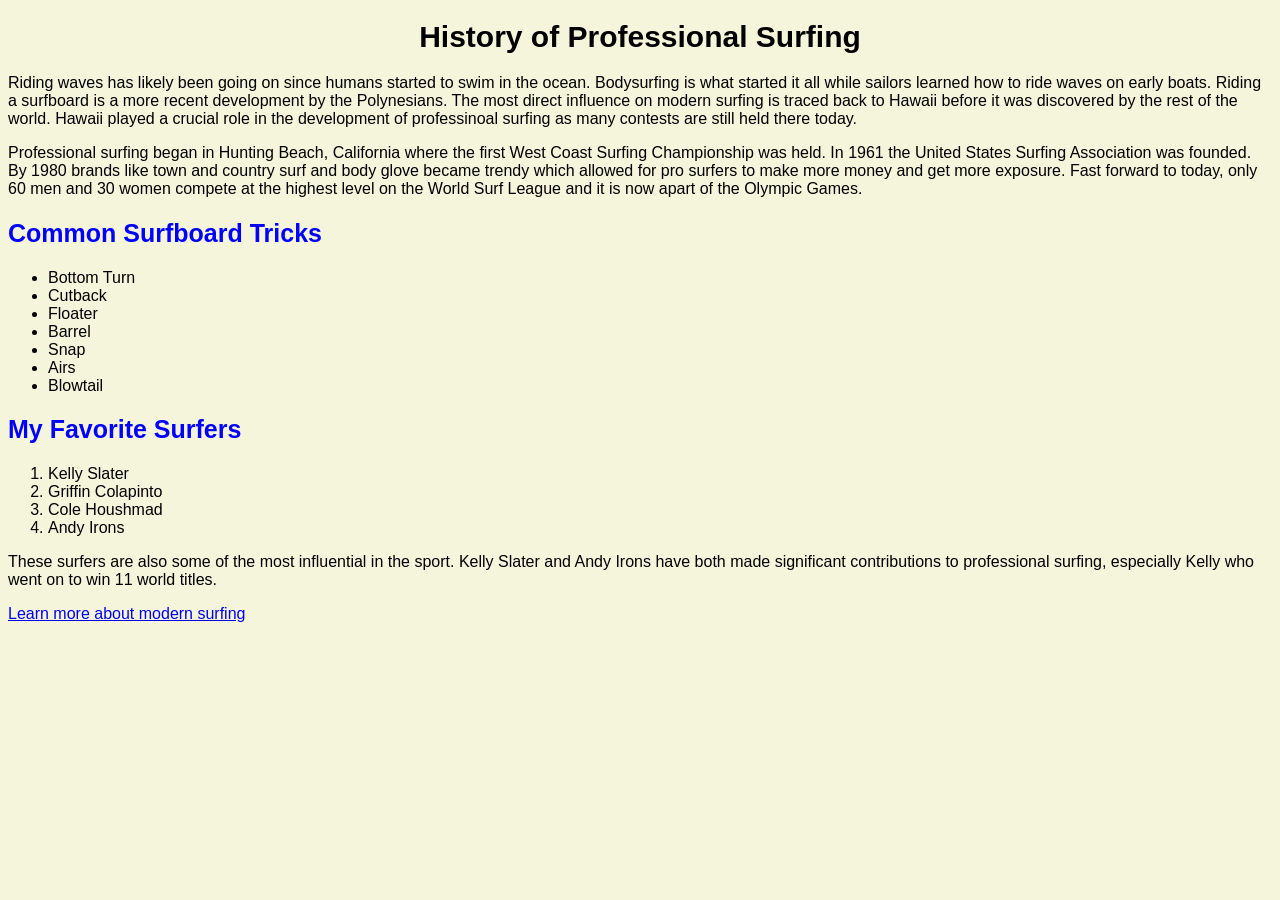
==== index.html @ 85f73acc "steps 1-4 week 4 assignment" ====
<!DOCTYPE html>
<html>
    <header>
        <title>History of Professional Surfing</title>
        <!-- header and title of my webpage along with document type -->
         <link rel="stylesheet" href="./style.css" />
    <!-- link to stylesheet called style.css -->
    </header>
    <body>
        <h1>History of Professional Surfing</h1>
        <!-- start of my body with a big header to give the overall topic of this page and below starts the main content of the page with my 2 content paragraphs -->
    <main>
        <p> Riding waves has likely been going on since humans started to swim in the ocean. Bodysurfing is what started it all while sailors learned how to ride waves on early boats. Riding a surfboard is a more recent development by the Polynesians. 
            The most direct influence on modern surfing is traced back to Hawaii before it was discovered by the rest of the world. Hawaii played a crucial role in the development of professinoal surfing as many contests are still held there today.
        </p>
            <p>Professional surfing began in Hunting Beach, California where the first West Coast Surfing Championship was held. 
            In 1961 the United States Surfing Association was founded. By 1980 brands like town and country surf and body glove became trendy which allowed for pro surfers to make more money and get more exposure. Fast forward to today, only 60 men and 30 women compete at the highest level on the World Surf League and it is now apart of the Olympic Games.
        </p>
    <section>
        <h2>Common Surfboard Tricks</h2>
        <ul> 
            <li>Bottom Turn</li>
            <li>Cutback</li>
            <li>Floater</li>
            <li>Barrel</li>
            <li>Snap</li>
            <li>Airs</li>
            <li>Blowtail</li>
        </ul>
    </section>
    <section>
        <h2>My Favorite Surfers</h2>
        <ol>
            <li>Kelly Slater</li>
            <li>Griffin Colapinto</li>
            <li>Cole Houshmad</li>
            <li>Andy Irons</li>
        </ol>
        <p> These surfers are also some of the most influential in the sport. Kelly Slater and Andy Irons have both made significant contributions to professional surfing, especially Kelly who went on to win 11 world titles.</p>
    <!-- this section contains a unordered list and an ordered list along with sections to separate the different content. right below ends the main content and the second section and also contains my footer with the link to the other page. -->
    </section>
    </main>
        <footer>
            <a href="page2.html">Learn more about modern surfing</a>
        </footer>
    </body>
</html>
---- style.css ----
header {
    background-color : mistyrose;
    text-align: center;
}
h1 {
    font-size : 30px;
    text-align : center;
}
body {
    background-color : beige
}

* {
    font-family : sans-serif;
}

img {
    width : 100%;
    border-radius : 8px;
    display : block;
    margin : auto;
}

h2 {
    font-size : 25px;
    text-align : left;
    color : blue
}
p {
    text-align: left;
}
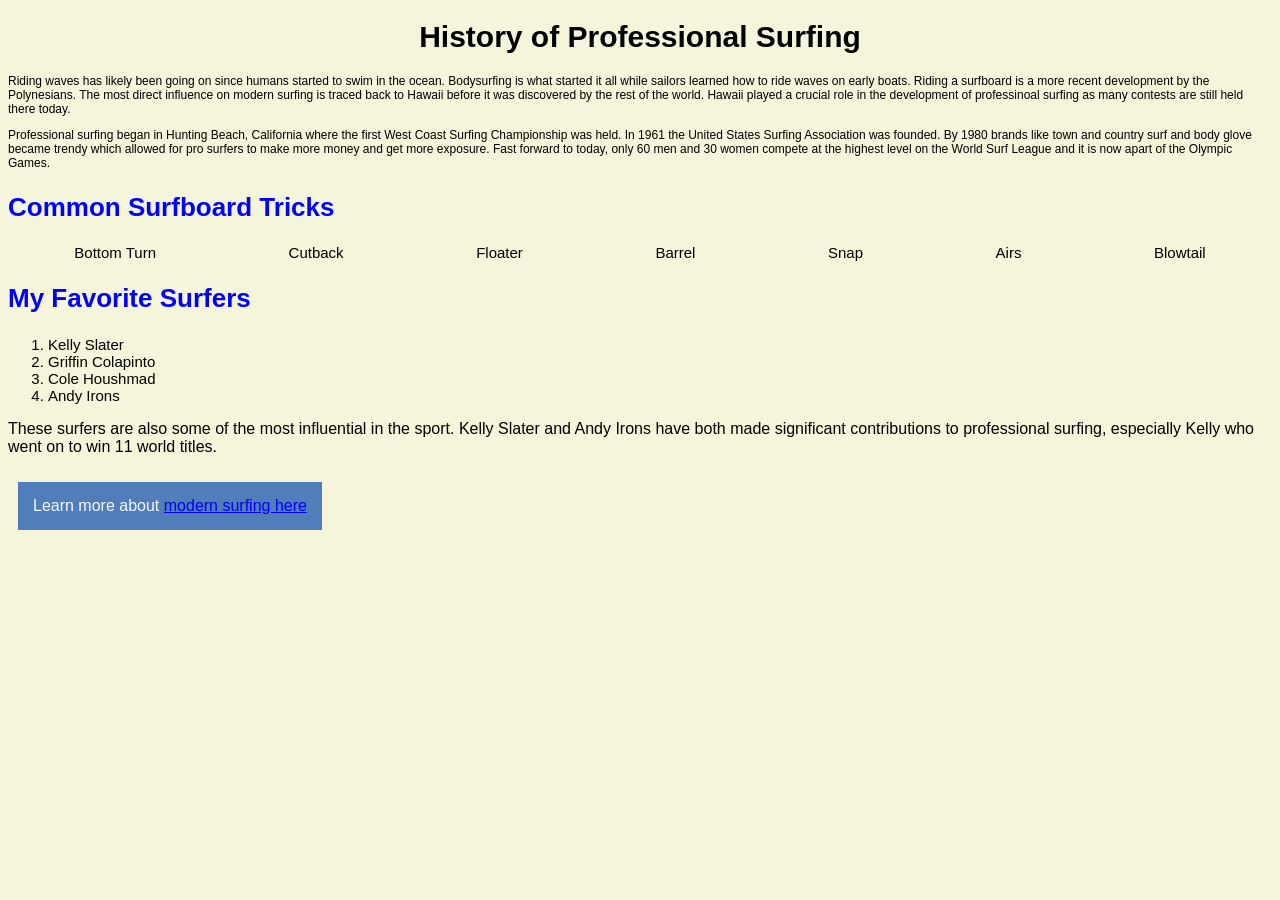
==== commit 176158df: "4-7 assignment week 4 complete" ====
--- a/index.html
+++ b/index.html
@@ -1,6 +1,6 @@
 <!DOCTYPE html>
 <html>
-    <header>
+    <header id="main_page_header">
         <title>History of Professional Surfing</title>
         <!-- header and title of my webpage along with document type -->
          <link rel="stylesheet" href="./style.css" />
@@ -10,14 +10,14 @@
         <h1>History of Professional Surfing</h1>
         <!-- start of my body with a big header to give the overall topic of this page and below starts the main content of the page with my 2 content paragraphs -->
     <main>
-        <p> Riding waves has likely been going on since humans started to swim in the ocean. Bodysurfing is what started it all while sailors learned how to ride waves on early boats. Riding a surfboard is a more recent development by the Polynesians. 
+        <p id="information" class=paragraph1"> Riding waves has likely been going on since humans started to swim in the ocean. Bodysurfing is what started it all while sailors learned how to ride waves on early boats. Riding a surfboard is a more recent development by the Polynesians. 
             The most direct influence on modern surfing is traced back to Hawaii before it was discovered by the rest of the world. Hawaii played a crucial role in the development of professinoal surfing as many contests are still held there today.
         </p>
-            <p>Professional surfing began in Hunting Beach, California where the first West Coast Surfing Championship was held. 
+            <p id="information" class="parapraph2">Professional surfing began in Hunting Beach, California where the first West Coast Surfing Championship was held. 
             In 1961 the United States Surfing Association was founded. By 1980 brands like town and country surf and body glove became trendy which allowed for pro surfers to make more money and get more exposure. Fast forward to today, only 60 men and 30 women compete at the highest level on the World Surf League and it is now apart of the Olympic Games.
         </p>
-    <section>
-        <h2>Common Surfboard Tricks</h2>
+    <section class="section" id="tricks">
+        <h2 class="subheader">Common Surfboard Tricks</h2>
         <ul> 
             <li>Bottom Turn</li>
             <li>Cutback</li>
@@ -28,8 +28,8 @@
             <li>Blowtail</li>
         </ul>
     </section>
-    <section>
-        <h2>My Favorite Surfers</h2>
+    <section class="section">
+        <h2 class="subheader">My Favorite Surfers</h2>
         <ol>
             <li>Kelly Slater</li>
             <li>Griffin Colapinto</li>
@@ -41,7 +41,9 @@
     </section>
     </main>
         <footer>
-            <a href="page2.html">Learn more about modern surfing</a>
+            <p class="button">Learn more about
+            <a href="page2.html">modern surfing here</a>
+            </p>
         </footer>
     </body>
 </html>
--- a/style.css
+++ b/style.css
@@ -2,34 +2,79 @@
     background-color : mistyrose;
     text-align: center;
 }
+ /* text alignment and header background color */
 h1 {
     font-size : 30px;
     text-align : center;
 }
+/* font size and alignment of h1 headings */
 body {
     background-color : beige
 }
-
+/* background color for whole page */
 * {
     font-family : sans-serif;
 }
-
+/* font for page */
 img {
     width : 100%;
     border-radius : 8px;
     display : block;
     margin : auto;
 }
-
+/* image sizing */
 h2 {
     font-size : 25px;
     text-align : left;
     color : blue
 }
+/* h2 font size alignment and color */
 p {
     text-align: left;
 }
-
-
-
-
+/* paragraph alignment */
+.header2 {
+    color: darkgrey;
+}
+/* header 2 calss color */
+.olist {
+    font-size : 23px;
+}
+/* olist class font sizing */
+#information {
+    font-size: 12px;
+}
+/* information id font size */
+.subheader {
+    font-weight: bold;
+    font-size: 26px;
+}
+/* subheading class font size and weight */
+.button {
+    background-color: #04aa;
+    color : ghostwhite;
+    padding : 15px;
+    text-align : right;
+    text-decoration : none;
+    font-size : 16px;
+    display : inline-block;
+    margin : 10px;
+}
+/* reference link attributes */
+li { 
+    font-size: 15px;
+}
+/* list font size */
+#main_page_header {
+    background-color: mistyrose;
+    text-align: center;
+}
+/* header on page 1 background color and text alignment  */
+#tricks ul {
+    list-style: none;
+    display: flex;
+    justify-content: space-around;
+    padding: 0;
+    margin: 0;
+}
+/* surfboard tricks flexbox */
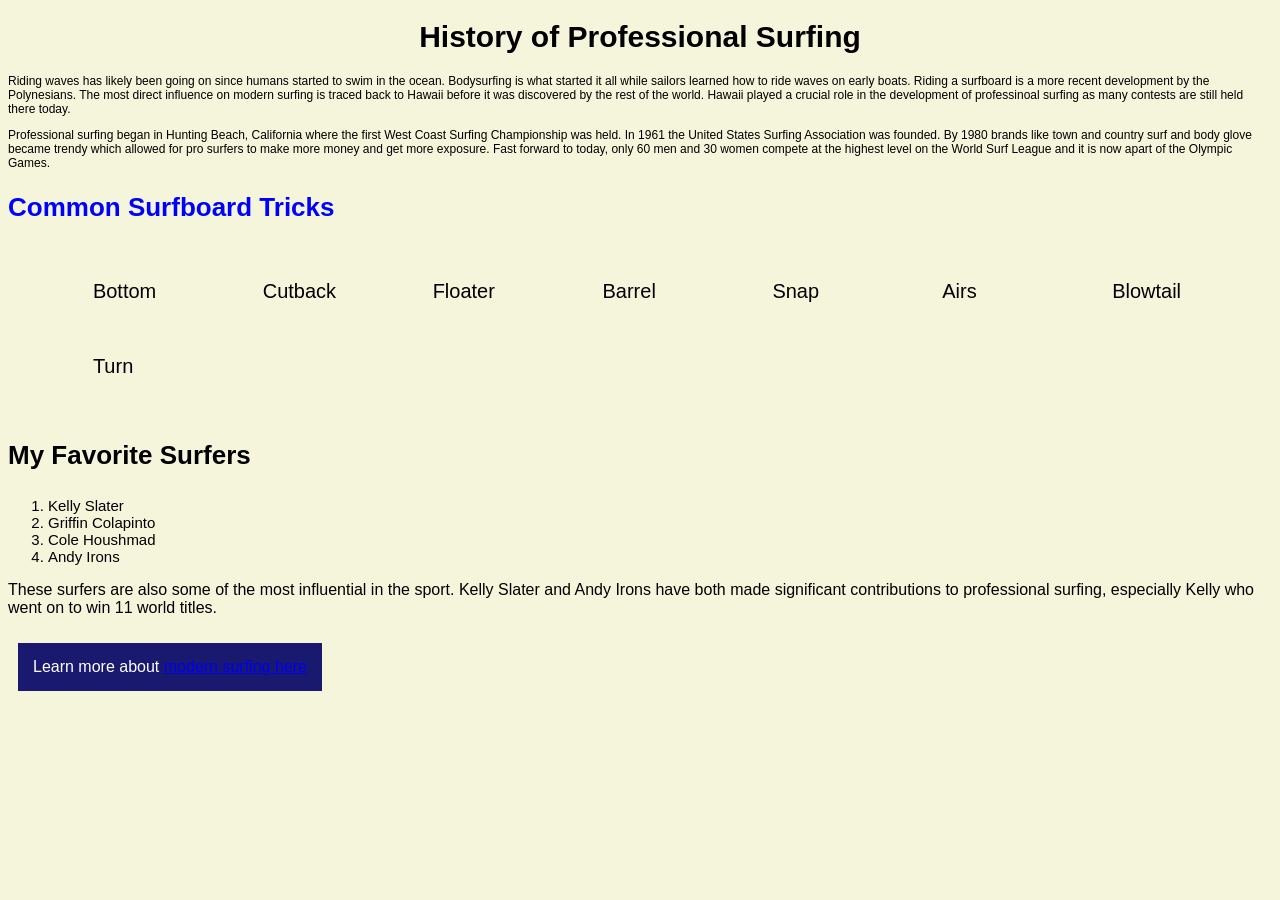
==== commit 3b6888b5: "acessibility, querys, and auditing" ====
--- a/index.html
+++ b/index.html
@@ -1,4 +1,5 @@
 <!DOCTYPE html>
+<html lang="en">
 <html>
     <header id="main_page_header">
         <title>History of Professional Surfing</title>
@@ -29,7 +30,7 @@
         </ul>
     </section>
     <section class="section">
-        <h2 class="subheader">My Favorite Surfers</h2>
+        <h3 class="subheader">My Favorite Surfers</h3>
         <ol>
             <li>Kelly Slater</li>
             <li>Griffin Colapinto</li>
--- a/style.css
+++ b/style.css
@@ -51,8 +51,8 @@
 }
 /* subheading class font size and weight */
 .button {
-    background-color: #04aa;
-    color : ghostwhite;
+    background-color: midnightblue;
+    color : white;
     padding : 15px;
     text-align : right;
     text-decoration : none;
@@ -73,8 +73,31 @@
 #tricks ul {
     list-style: none;
     display: flex;
-    justify-content: space-around;
+    flex-wrap: nowrap;
+    justify-content:space-evenly;
     padding: 0;
     margin: 0;
 }
 /* surfboard tricks flexbox */
+
+#tricks ul > li {
+    background-color: beige;
+    width: 75px;
+    margin: 10px; 
+    text-align: left;
+    line-height: 75px;
+    font-size: 20px;
+}
+
+@media (max-width: 600px) {
+    #tricks ul {
+        flex-direction: column;
+        align-items: left;
+    }
+}
+
+@media (max-width: 800px) {
+  body {
+    font-size: 16px;
+  }  
+}
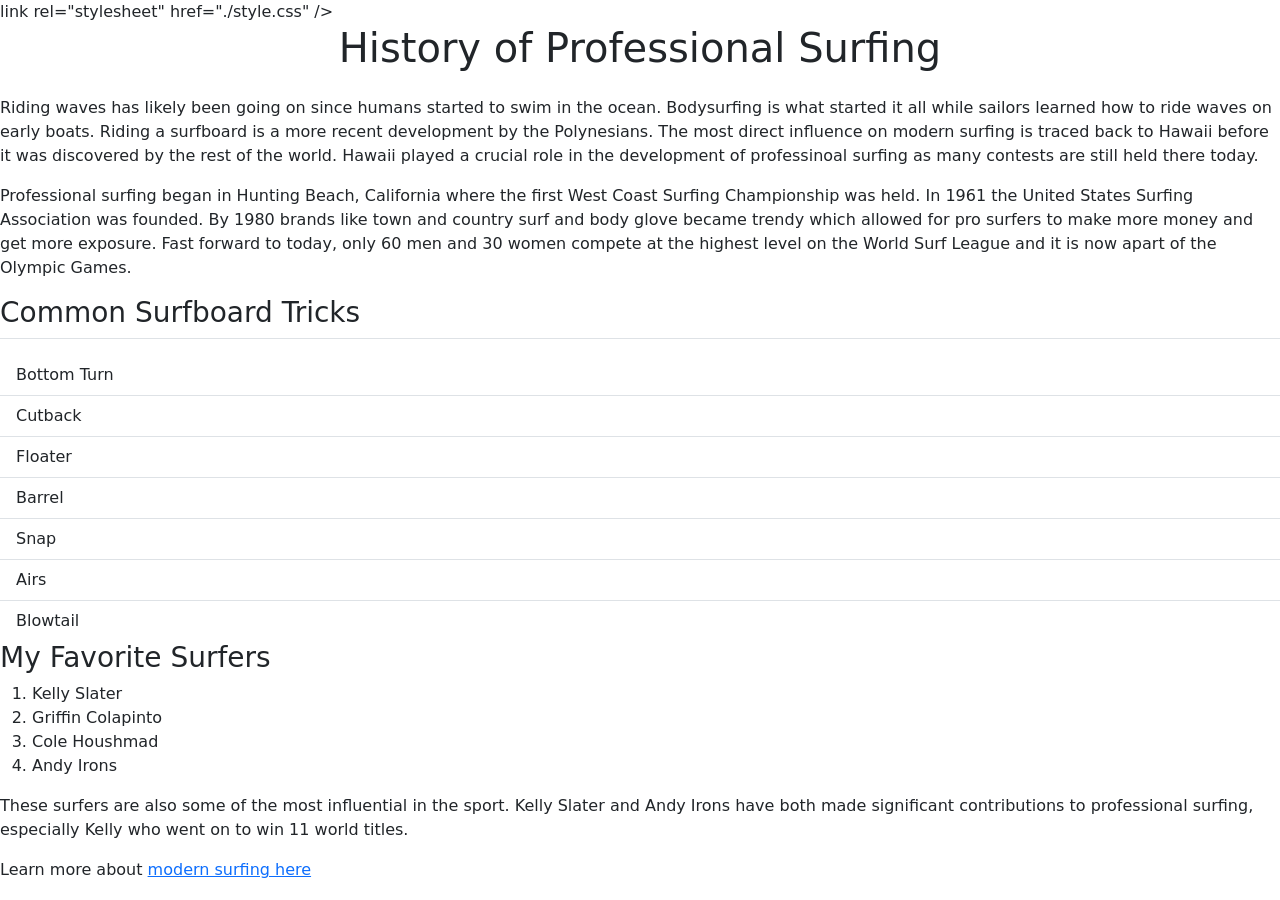
==== commit 546b2755: "apply bootstraps CDN links to index.html and page2.html" ====
--- a/index.html
+++ b/index.html
@@ -1,32 +1,37 @@
 <!DOCTYPE html>
 <html lang="en">
-<html>
-    <header id="main_page_header">
+    <head id="main_page_header">
+        <meta charset="UTF-8">
+        <meta name="viewport" content="width=device-width, initial-scale=1.0">
         <title>History of Professional Surfing</title>
+        <!-- link to bootstraps -->
+         <link href="https://cdn.jsdelivr.net/npm/bootstrap@5.3.8/dist/css/bootstrap.min.css" rel="stylesheet" integrity="sha384-sRIl4kxILFvY47J16cr9ZwB07vP4J8+LH7qKQnuqkuIAvNWLzeN8tE5YBujZqJLB" crossorigin="anonymous">
         <!-- header and title of my webpage along with document type -->
-         <link rel="stylesheet" href="./style.css" />
+         link rel="stylesheet" href="./style.css" />
     <!-- link to stylesheet called style.css -->
-    </header>
+    </head>
     <body>
-        <h1>History of Professional Surfing</h1>
+        <header class="text-center mb-4">
+            <h1>History of Professional Surfing</h1>
+        </header>
         <!-- start of my body with a big header to give the overall topic of this page and below starts the main content of the page with my 2 content paragraphs -->
     <main>
-        <p id="information" class=paragraph1"> Riding waves has likely been going on since humans started to swim in the ocean. Bodysurfing is what started it all while sailors learned how to ride waves on early boats. Riding a surfboard is a more recent development by the Polynesians. 
+        <p id="information" class="paragraph1"> Riding waves has likely been going on since humans started to swim in the ocean. Bodysurfing is what started it all while sailors learned how to ride waves on early boats. Riding a surfboard is a more recent development by the Polynesians. 
             The most direct influence on modern surfing is traced back to Hawaii before it was discovered by the rest of the world. Hawaii played a crucial role in the development of professinoal surfing as many contests are still held there today.
         </p>
-            <p id="information" class="parapraph2">Professional surfing began in Hunting Beach, California where the first West Coast Surfing Championship was held. 
+            <p class="parapraph2">Professional surfing began in Hunting Beach, California where the first West Coast Surfing Championship was held. 
             In 1961 the United States Surfing Association was founded. By 1980 brands like town and country surf and body glove became trendy which allowed for pro surfers to make more money and get more exposure. Fast forward to today, only 60 men and 30 women compete at the highest level on the World Surf League and it is now apart of the Olympic Games.
         </p>
     <section class="section" id="tricks">
-        <h2 class="subheader">Common Surfboard Tricks</h2>
-        <ul> 
-            <li>Bottom Turn</li>
-            <li>Cutback</li>
-            <li>Floater</li>
-            <li>Barrel</li>
-            <li>Snap</li>
-            <li>Airs</li>
-            <li>Blowtail</li>
+        <h2 class="h3 border-bottom pb-2 mb-3">Common Surfboard Tricks</h2>
+        <ul class="list-group list-group-flush"> 
+            <li class="list-group-item">Bottom Turn</li>
+            <li class="list-group-item">Cutback</li>
+            <li class="list-group-item">Floater</li>
+            <li class="list-group-item">Barrel</li>
+            <li class="list-group-item">Snap</li>
+            <li class="list-group-item">Airs</li>
+            <li class="list-group-item">Blowtail</li>
         </ul>
     </section>
     <section class="section">
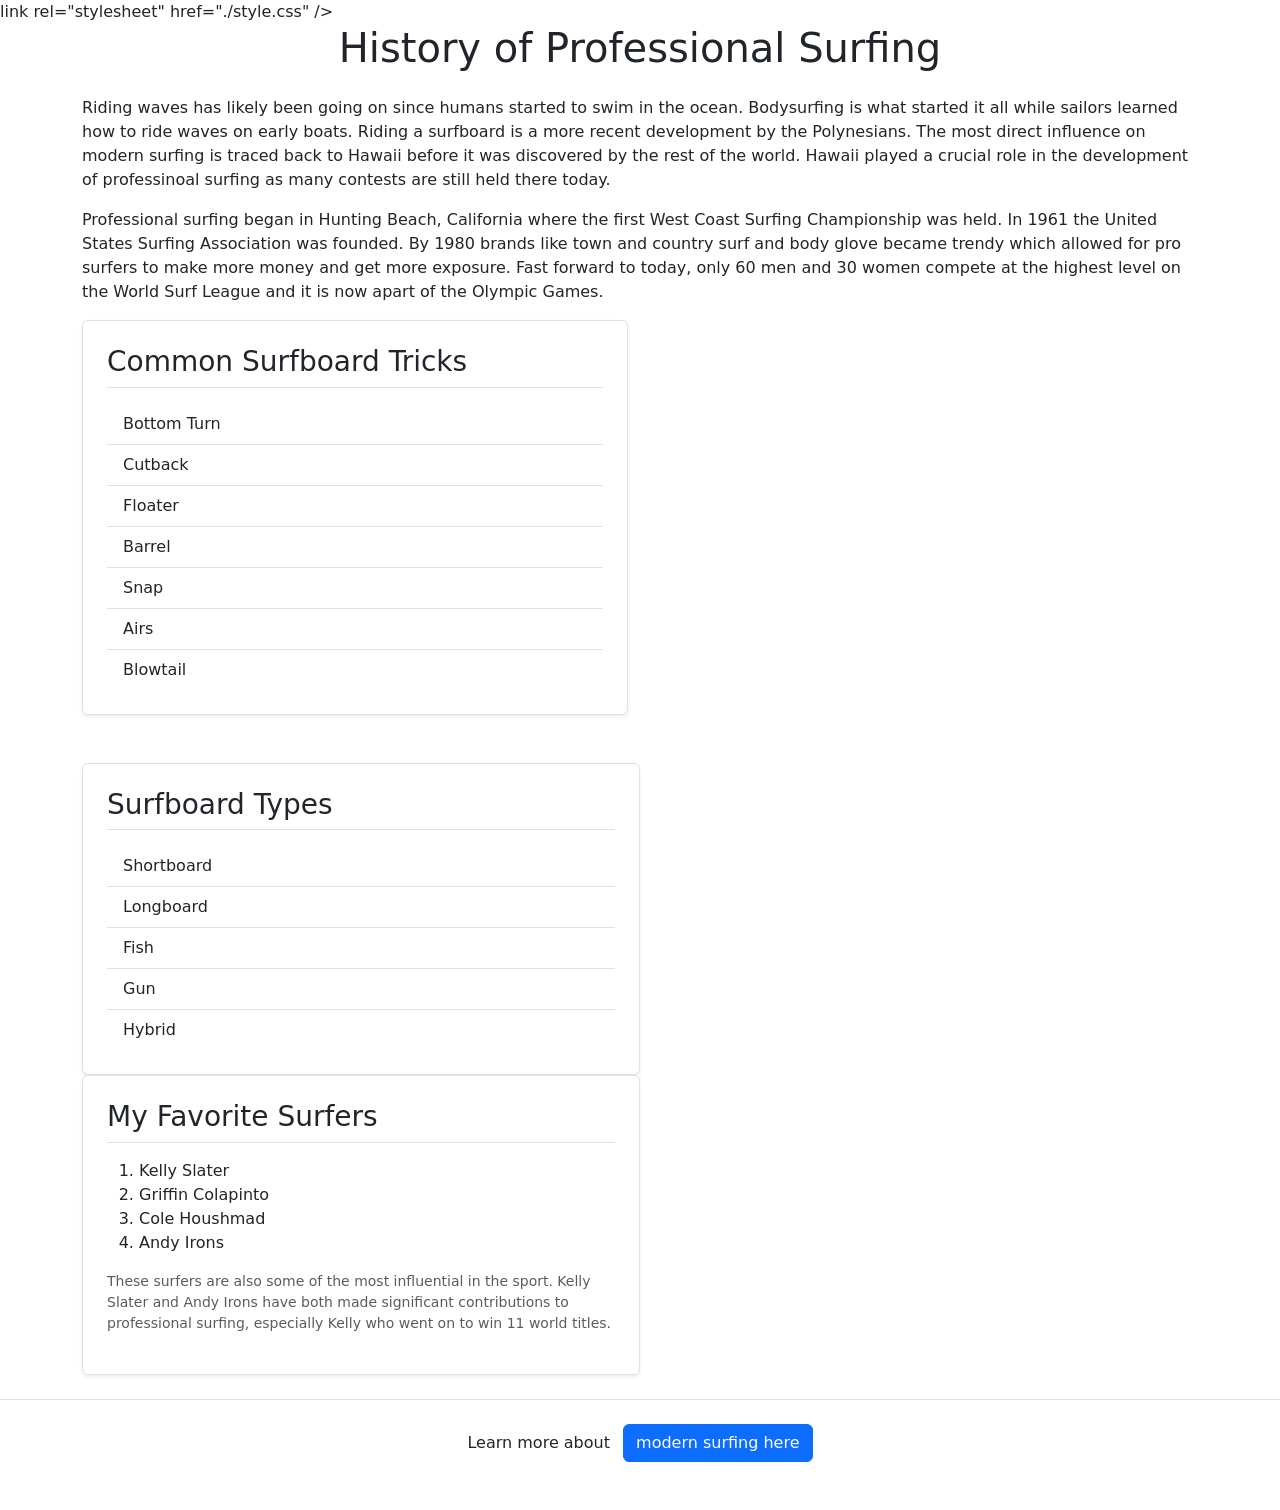
==== commit f39fced9: "bootstraps and revisions to view of webpage" ====
--- a/index.html
+++ b/index.html
@@ -12,43 +12,64 @@
     </head>
     <body>
         <header class="text-center mb-4">
-            <h1>History of Professional Surfing</h1>
+            <div class="container">
+                <h1>History of Professional Surfing</h1>
+            </div>
         </header>
         <!-- start of my body with a big header to give the overall topic of this page and below starts the main content of the page with my 2 content paragraphs -->
-    <main>
+    <main class="container my-4">
         <p id="information" class="paragraph1"> Riding waves has likely been going on since humans started to swim in the ocean. Bodysurfing is what started it all while sailors learned how to ride waves on early boats. Riding a surfboard is a more recent development by the Polynesians. 
             The most direct influence on modern surfing is traced back to Hawaii before it was discovered by the rest of the world. Hawaii played a crucial role in the development of professinoal surfing as many contests are still held there today.
         </p>
             <p class="parapraph2">Professional surfing began in Hunting Beach, California where the first West Coast Surfing Championship was held. 
             In 1961 the United States Surfing Association was founded. By 1980 brands like town and country surf and body glove became trendy which allowed for pro surfers to make more money and get more exposure. Fast forward to today, only 60 men and 30 women compete at the highest level on the World Surf League and it is now apart of the Olympic Games.
         </p>
-    <section class="section" id="tricks">
-        <h2 class="h3 border-bottom pb-2 mb-3">Common Surfboard Tricks</h2>
-        <ul class="list-group list-group-flush"> 
-            <li class="list-group-item">Bottom Turn</li>
-            <li class="list-group-item">Cutback</li>
-            <li class="list-group-item">Floater</li>
-            <li class="list-group-item">Barrel</li>
-            <li class="list-group-item">Snap</li>
-            <li class="list-group-item">Airs</li>
-            <li class="list-group-item">Blowtail</li>
-        </ul>
+    <section class="row g-4 mb-5">
+        <div class="col-md-6">
+            <div class="p-4 border rounded shadow-sm bg-white h-100">
+                <h2 class="h3 border-bottom pb-2 mb-3">Common Surfboard Tricks</h2>
+                <ul class="list-group list-group-flush"> 
+                    <li class="list-group-item">Bottom Turn</li>
+                    <li class="list-group-item">Cutback</li>
+                    <li class="list-group-item">Floater</li>
+                    <li class="list-group-item">Barrel</li>
+                    <li class="list-group-item">Snap</li>
+                    <li class="list-group-item">Airs</li>
+                    <li class="list-group-item">Blowtail</li>
+                </ul>
+             </div>
+        </div>
     </section>
     <section class="section">
-        <h3 class="subheader">My Favorite Surfers</h3>
-        <ol>
-            <li>Kelly Slater</li>
-            <li>Griffin Colapinto</li>
-            <li>Cole Houshmad</li>
-            <li>Andy Irons</li>
-        </ol>
-        <p> These surfers are also some of the most influential in the sport. Kelly Slater and Andy Irons have both made significant contributions to professional surfing, especially Kelly who went on to win 11 world titles.</p>
-    <!-- this section contains a unordered list and an ordered list along with sections to separate the different content. right below ends the main content and the second section and also contains my footer with the link to the other page. -->
+        <div class="col-md-6">
+            <div class="p-4 border rounded shadow-sm bg-white h-100">
+                <h2 class="h3 border-bottom pb-2 mb-3">Surfboard Types</h2>
+                <ul class="list-group list-group-flush">
+                    <li class="list-group-item">Shortboard</li>
+                    <li class="list-group-item">Longboard</li>
+                    <li class="list-group-item">Fish</li>
+                    <li class="list-group-item">Gun</li>
+                    <li class="list-group-item">Hybrid</li>
+                </ul>
+            </div>
+        </div>
+        <div class="col-md-6">
+            <div class="p-4 border rounded shadow-sm bg-white h-100">
+                <h2 class="h3 border-bottom pb-2 mb-3">My Favorite Surfers</h2>
+                <ol>
+                    <li>Kelly Slater</li>
+                    <li>Griffin Colapinto</li>
+                    <li>Cole Houshmad</li>
+                <li>Andy Irons</li>
+                </ol>
+                <p class="text-muted small">These surfers are also some of the most influential in the sport. Kelly Slater and Andy Irons have both made significant contributions to professional surfing, especially Kelly who went on to win 11 world titles.</p>
+            </div>
+        </div>
     </section>
     </main>
-        <footer>
-            <p class="button">Learn more about
-            <a href="page2.html">modern surfing here</a>
+        <footer class="text-center py-4 my-4 border-top">
+            <p class="mb-0">Learn more about
+            <a href="page2.html" class="btn btn-primary ms-2">modern surfing here</a>
             </p>
         </footer>
     </body>
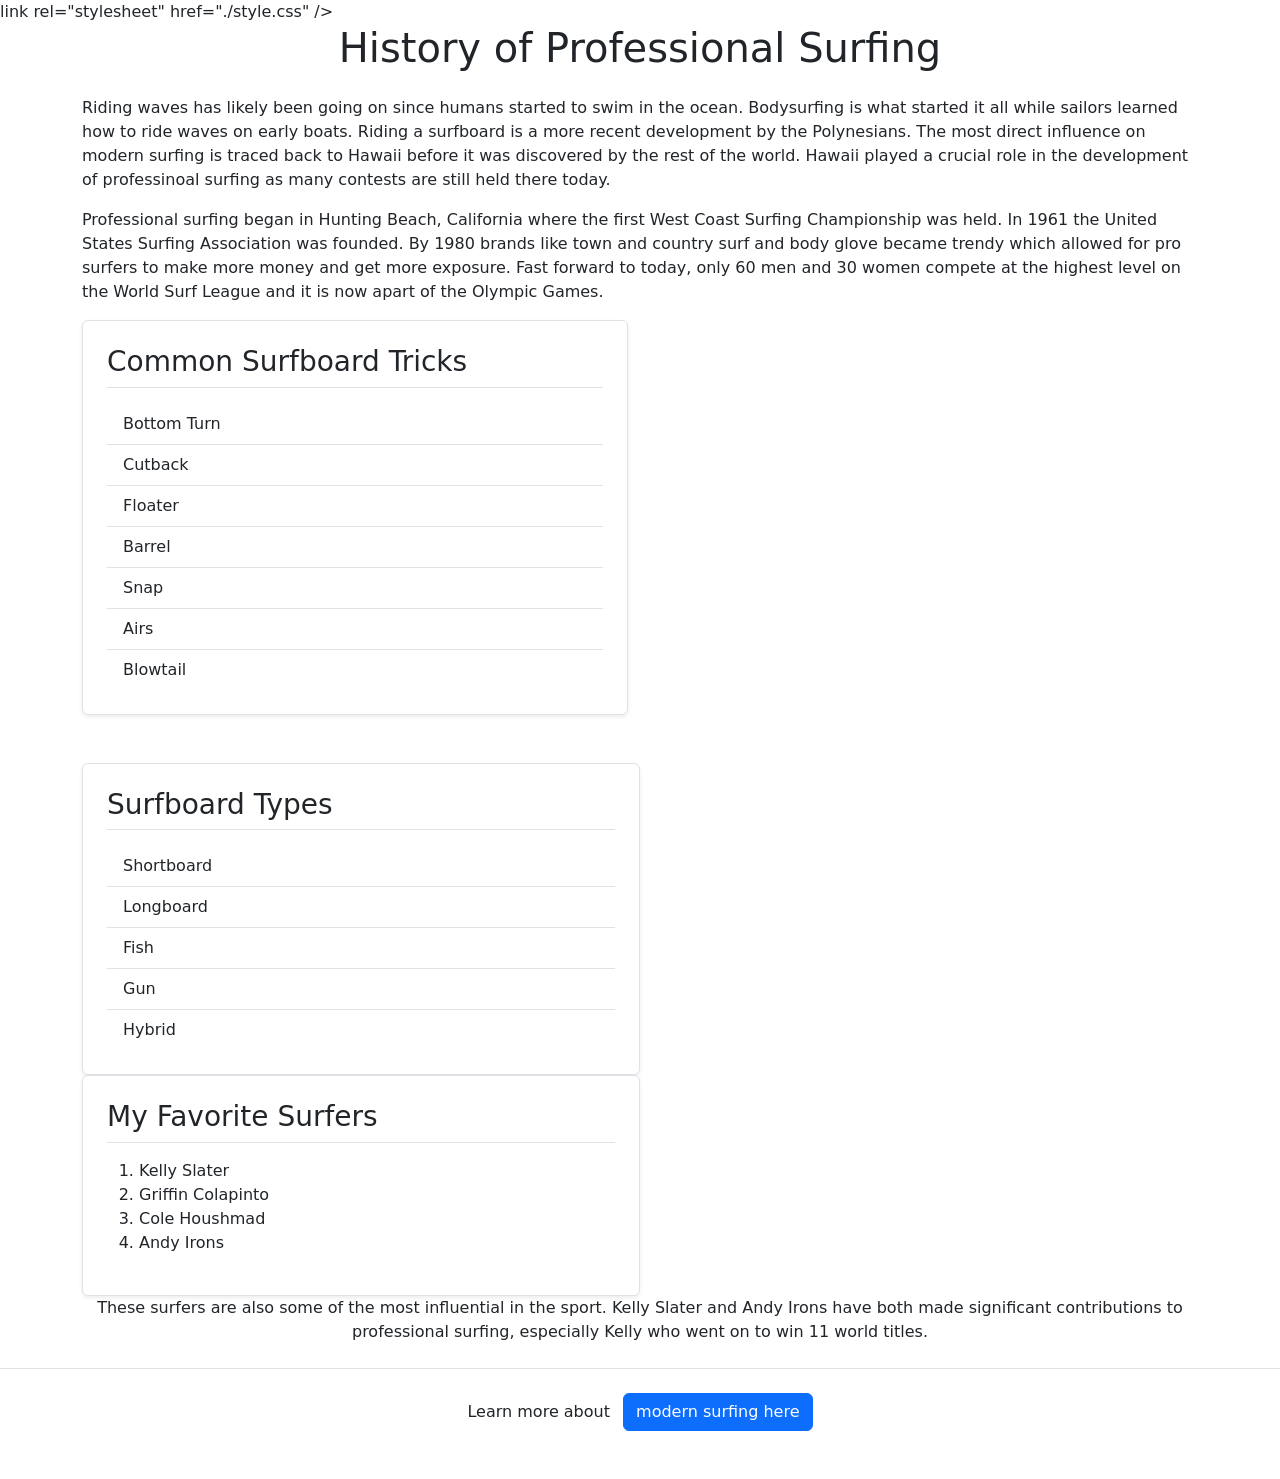
==== commit af672da5: "last change to make flow better" ====
--- a/index.html
+++ b/index.html
@@ -62,9 +62,9 @@
                     <li>Cole Houshmad</li>
                 <li>Andy Irons</li>
                 </ol>
-                <p class="text-muted small">These surfers are also some of the most influential in the sport. Kelly Slater and Andy Irons have both made significant contributions to professional surfing, especially Kelly who went on to win 11 world titles.</p>
             </div>
         </div>
+        <p class="text-md-center">These surfers are also some of the most influential in the sport. Kelly Slater and Andy Irons have both made significant contributions to professional surfing, especially Kelly who went on to win 11 world titles.</p>
     </section>
     </main>
         <footer class="text-center py-4 my-4 border-top">
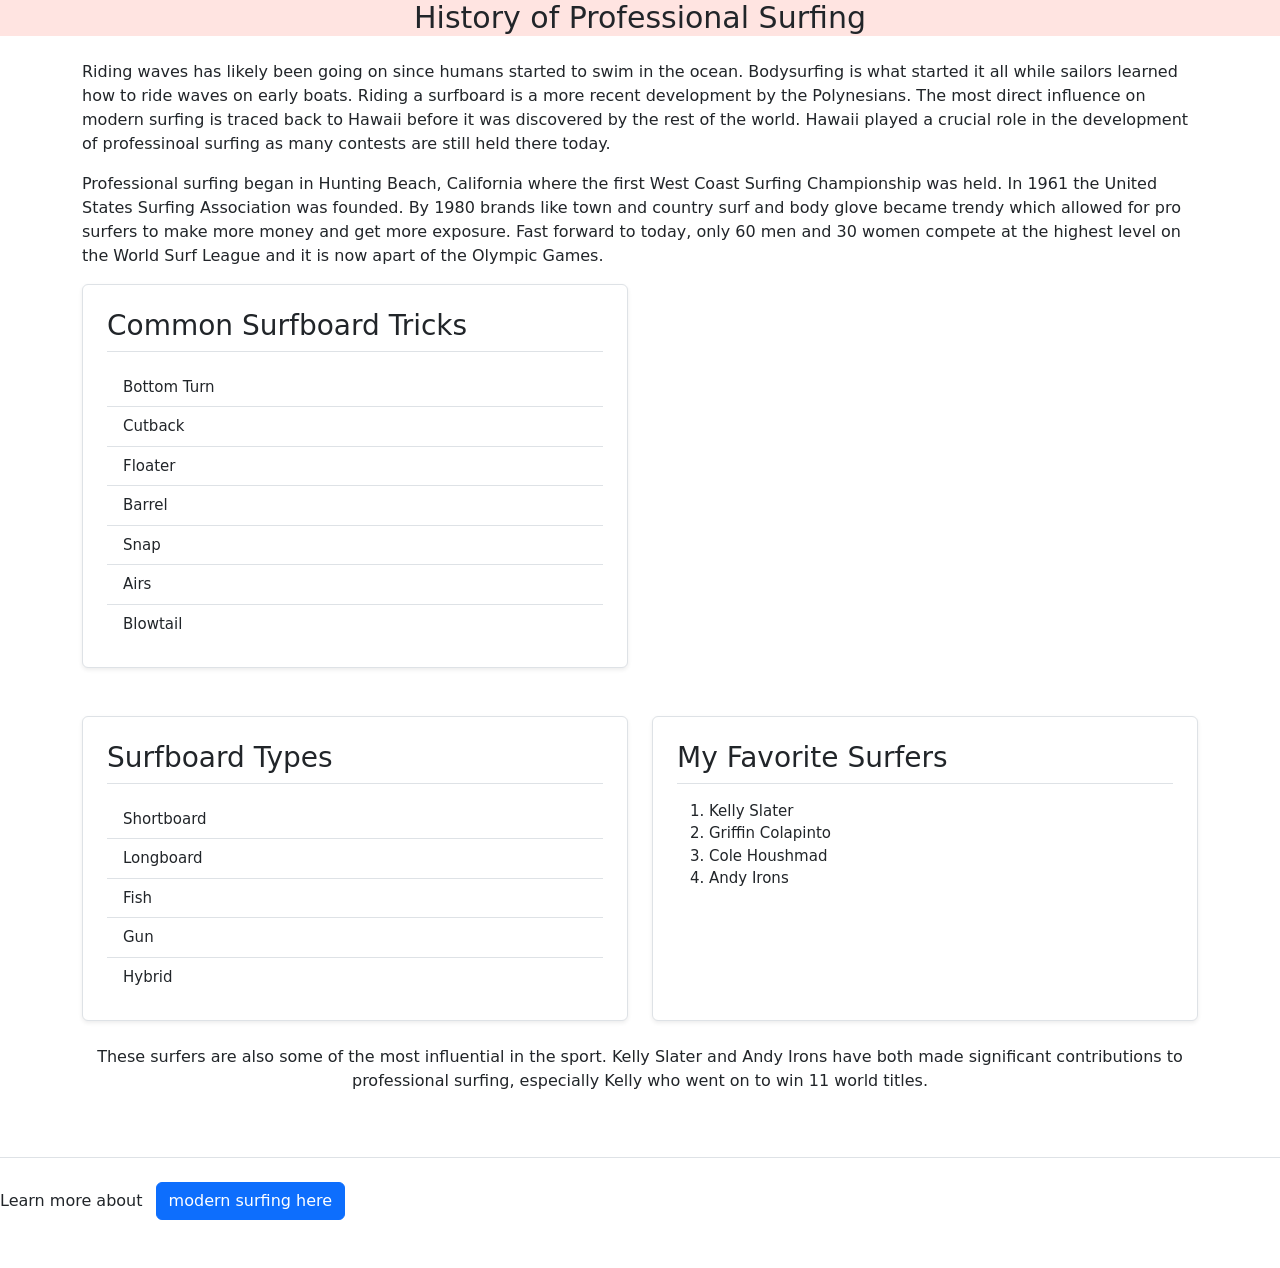
==== commit 5d74e2a4: "Finishing Touches making boxed sections evenly spaced and matchng font sizes." ====
--- a/index.html
+++ b/index.html
@@ -7,7 +7,7 @@
         <!-- link to bootstraps -->
          <link href="https://cdn.jsdelivr.net/npm/bootstrap@5.3.8/dist/css/bootstrap.min.css" rel="stylesheet" integrity="sha384-sRIl4kxILFvY47J16cr9ZwB07vP4J8+LH7qKQnuqkuIAvNWLzeN8tE5YBujZqJLB" crossorigin="anonymous">
         <!-- header and title of my webpage along with document type -->
-         link rel="stylesheet" href="./style.css" />
+         <link rel="stylesheet" href="./style.css" />
     <!-- link to stylesheet called style.css -->
     </head>
     <body>
@@ -18,7 +18,7 @@
         </header>
         <!-- start of my body with a big header to give the overall topic of this page and below starts the main content of the page with my 2 content paragraphs -->
     <main class="container my-4">
-        <p id="information" class="paragraph1"> Riding waves has likely been going on since humans started to swim in the ocean. Bodysurfing is what started it all while sailors learned how to ride waves on early boats. Riding a surfboard is a more recent development by the Polynesians. 
+         <p class="paragraph1"> Riding waves has likely been going on since humans started to swim in the ocean. Bodysurfing is what started it all while sailors learned how to ride waves on early boats. Riding a surfboard is a more recent development by the Polynesians. 
             The most direct influence on modern surfing is traced back to Hawaii before it was discovered by the rest of the world. Hawaii played a crucial role in the development of professinoal surfing as many contests are still held there today.
         </p>
             <p class="parapraph2">Professional surfing began in Hunting Beach, California where the first West Coast Surfing Championship was held. 
@@ -40,7 +40,7 @@
              </div>
         </div>
     </section>
-    <section class="section">
+    <section class="row g-4 mb-5">
         <div class="col-md-6">
             <div class="p-4 border rounded shadow-sm bg-white h-100">
                 <h2 class="h3 border-bottom pb-2 mb-3">Surfboard Types</h2>
--- a/style.css
+++ b/style.css
@@ -0,0 +1,63 @@
+header {
+    background-color : mistyrose;
+    text-align: center;
+}
+ /* text alignment and header background color */
+h1 {
+    font-size : 30px;
+    text-align : center;
+}
+/* font size and alignment of h1 headings */
+/* font for page */
+
+/* image sizing */
+h2 {
+    font-size : 25px;
+    text-align : left;
+    color : blue
+}
+/* h2 font size alignment and color */
+p {
+    text-align: left;
+}
+/* paragraph alignment */
+.header2 {
+    color: darkgrey;
+}
+/* header 2 calss color */
+.olist {
+    font-size : 23px;
+}
+/* olist class font sizing */
+#information {
+    font-size: 12px;
+}
+/* information id font size */
+.subheader {
+    font-weight: bold;
+    font-size: 26px;
+}
+/* subheading class font size and weight */
+
+/* reference link attributes */
+li { 
+    font-size: 15px;
+}
+/* list font size */
+#main_page_header {
+    background-color: mistyrose;
+    text-align: center;
+}
+/* header on page 1 background color and text alignment  */
+
+/* surfboard tricks flexbox */
+
+
+
+
+
+@media (max-width: 800px) {
+  body {
+    font-size: 16px;
+  }  
+}
